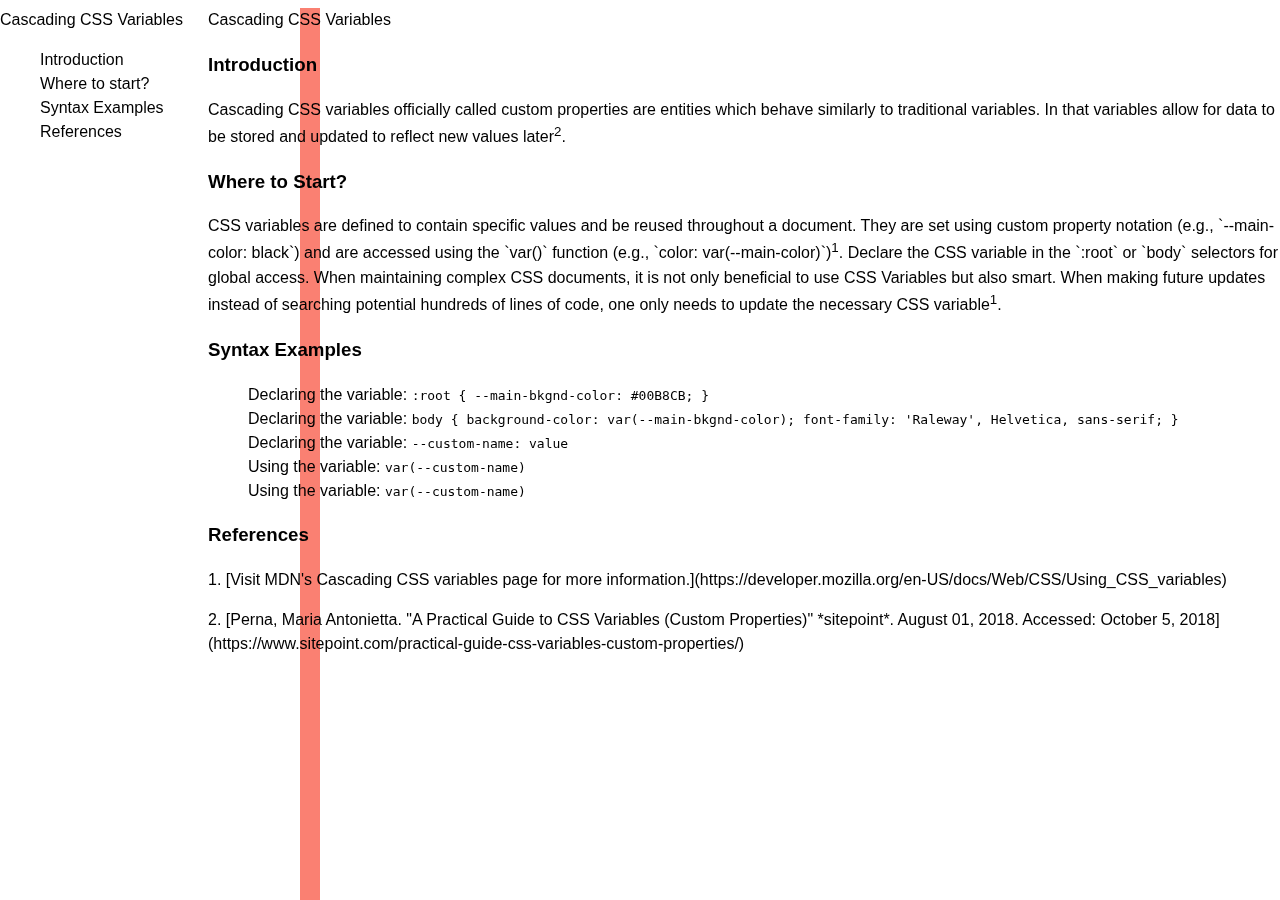
==== index.html @ 121e5ca8 "Renaming file" ====
<!DOCTYPE html>
<html lang="en">
<head>
  <meta charset="UTF-8">
  <meta name="viewport" content="width=device-width, initial-scale=1.0">
  <meta http-equiv="X-UA-Compatible" content="ie=edge">
  <link rel="stylesheet" href="./breakpoints.css">
  <title>Cascading CSS variables</title>

</head>
<body>
  <nav id="navbar">
    <div class="nav-wrapper">
      <header>Cascading CSS Variables</header>
      <ul id="menu" class="main-menu">
        <li>
          <a href="#introduction" class="nav-link">Introduction</a>
        </li>
        <li>
          <a href="#where_to_start" class="nav-link">Where to start?</a>
        </li>
        <li>
          <a href="#syntax_examples" class="nav-link">Syntax Examples</a>
        </li>
        <li><a href="#reference" class="nav-link">References</a>          
        </li>
      </ul>
    </div>
  </nav>

  <main id="main-doc" >
    <section class="main-section" id="introduction">

      <header>Cascading CSS Variables</header>

      <h3>Introduction</h3>

      <p>
        Cascading CSS variables officially called custom properties are entities which behave similarly to traditional variables. In that variables allow for data to be stored and updated to reflect new values later<sup>2</sup>.  
    
      </p>
    </section>

    <section class="main-section" id="where_to_start">
      <h3>Where to Start?</h3>
      <p>
        CSS variables are defined to contain specific values and be reused throughout a document. They are set using custom property notation (e.g., `--main-color: black`) and are accessed using the `var()` function (e.g., `color: var(--main-color)`)<sup>1</sup>. Declare the CSS variable in the `:root` or `body` selectors for global access.

        When maintaining complex CSS documents, it is not only beneficial to use CSS Variables but also smart.  When making future updates instead of searching potential hundreds of lines of code, one only needs to update the necessary CSS variable<sup>1</sup>.
      </p>
    </section>

    <section class="main-section" id="syntax_examples">
      <h3>Syntax Examples</h3>
      
      <ul>
        <li>
            Declaring the variable:
          <code>
            :root {
              --main-bkgnd-color:  #00B8CB;
            }
          </code>
        </li>
        <li>
          Declaring the variable:
          <code>
              body {
                background-color: var(--main-bkgnd-color);
                font-family: 'Raleway', Helvetica, sans-serif;
              }
          </code>
        </li>
        <li>
            Declaring the variable: 
          <code>
            --custom-name: value
          </code>
        </li>
        <li>              
          Using the variable:
          <code>
              var(--custom-name)
          </code>
        </li>
        <li>
            Using the variable:
            <code>
                var(--custom-name)
            </code>
        </li>
      </ul>
    </section>

    <section class="main-section" id="reference">

      <h3>References</h3>
      <p>
        1. [Visit MDN's Cascading CSS variables page for more information.](https://developer.mozilla.org/en-US/docs/Web/CSS/Using_CSS_variables)
      </p>
      <p>
        2. [Perna, Maria Antonietta. "A Practical Guide to CSS Variables (Custom Properties)" *sitepoint*. August 01, 2018. Accessed: October 5, 2018](https://www.sitepoint.com/practical-guide-css-variables-custom-properties/)
      </p>

    </section>

  </main>

</body>
</html>
---- breakpoints.css ----
/* CSS */

/* Page Styling */
html, body {
  font-family: 'Raleway', sans-serif;
  line-height: 1.5;
} 

/* Page Layout */

#main-doc {
  position: absolute;
  margin-left: 200px;

}

#navbar {
  position: fixed;
  min-width: 290px;
  height: 100%;
  width: 300px;
  border-right: 20px solid;
  border-color: salmon !important;
  left: 0px;

}

/* Styling */

.main-doc header {
  position: absolute;
  font-size: 43px;
  text-align: left;
  font-family: 'Lobster', cursive;
  margin: 0px;
}

#navbar a {
  text-decoration: none;
  color: black;
  list-style: none;
  /* border: 1px solid; */
}

a {
  text-decoration: none;
  color: black;

  /* border: 1px solid; */
}

li {
    /* border: 1px solid; */
    list-style: none;
    padding-right: 0px;
    position: relative;
}

#navbar ul{
  height:88%;
  overflow-y:auto;
  overflow-x:hidden;
}
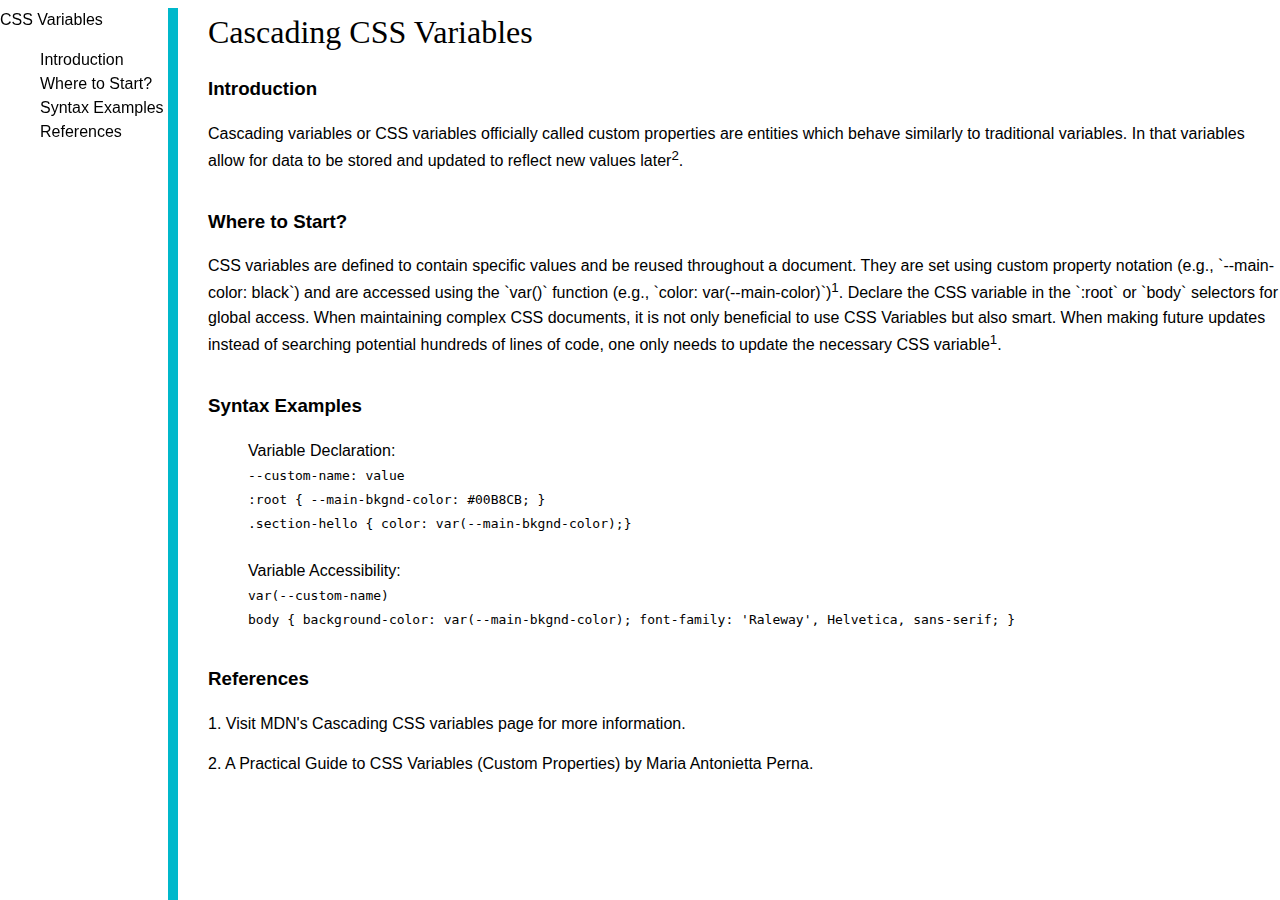
==== commit fca96084: "Updating references section and adding mobile media queries" ====
--- a/index.html
+++ b/index.html
@@ -1,110 +1,110 @@
 <!DOCTYPE html>
 <html lang="en">
-<head>
-  <meta charset="UTF-8">
-  <meta name="viewport" content="width=device-width, initial-scale=1.0">
-  <meta http-equiv="X-UA-Compatible" content="ie=edge">
-  <link rel="stylesheet" href="./breakpoints.css">
-  <title>Cascading CSS variables</title>
+	<head>
+		<meta charset="UTF-8" />
+		<meta name="viewport" content="width=device-width, initial-scale=1.0" />
+		<meta http-equiv="X-UA-Compatible" content="ie=edge" />
+		<link rel="stylesheet" href="./styles.css" />
+		<title>Cascading CSS Variables</title>
+	</head>
+	<body>
+		<nav id="navbar">
+			<div class="nav-wrapper">
+				<header>CSS Variables</header>
+				<ul id="menu" class="main-menu">
+					<li>
+						<a href="#introduction" class="nav-link">Introduction</a>
+					</li>
+					<li>
+						<a href="#where_to_start" class="nav-link">Where to Start?</a>
+					</li>
+					<li>
+						<a href="#syntax_examples" class="nav-link">Syntax Examples</a>
+					</li>
+					<li><a href="#references" class="nav-link">References</a></li>
+				</ul>
+			</div>
+		</nav>
 
-</head>
-<body>
-  <nav id="navbar">
-    <div class="nav-wrapper">
-      <header>Cascading CSS Variables</header>
-      <ul id="menu" class="main-menu">
-        <li>
-          <a href="#introduction" class="nav-link">Introduction</a>
-        </li>
-        <li>
-          <a href="#where_to_start" class="nav-link">Where to start?</a>
-        </li>
-        <li>
-          <a href="#syntax_examples" class="nav-link">Syntax Examples</a>
-        </li>
-        <li><a href="#reference" class="nav-link">References</a>          
-        </li>
-      </ul>
-    </div>
-  </nav>
+		<main class="container-main" id="main-doc">
+			<section class="main-section" id="introduction">
+				<header>Cascading CSS Variables</header>
 
-  <main id="main-doc" >
-    <section class="main-section" id="introduction">
+				<h3>Introduction</h3>
 
-      <header>Cascading CSS Variables</header>
+				<p>
+					Cascading variables or CSS variables officially called custom properties are entities which behave
+					similarly to traditional variables. In that variables allow for data to be stored and
+					updated to reflect new values later<sup>2</sup>.
+				</p>
+			</section>
 
-      <h3>Introduction</h3>
+			<section class="main-section" id="where_to_start">
+				<h3>Where to Start?</h3>
+				<p>
+					CSS variables are defined to contain specific values and be reused throughout a document.
+					They are set using custom property notation (e.g., `--main-color: black`) and are accessed
+					using the `var()` function (e.g., `color: var(--main-color)`)<sup>1</sup>. Declare the CSS
+					variable in the `:root` or `body` selectors for global access. When maintaining complex
+					CSS documents, it is not only beneficial to use CSS Variables but also smart. When making
+					future updates instead of searching potential hundreds of lines of code, one only needs to
+					update the necessary CSS variable<sup>1</sup>.
+				</p>
+			</section>
 
-      <p>
-        Cascading CSS variables officially called custom properties are entities which behave similarly to traditional variables. In that variables allow for data to be stored and updated to reflect new values later<sup>2</sup>.  
-    
-      </p>
-    </section>
+			<section class="main-section" id="syntax_examples">
+				<h3>Syntax Examples</h3>
 
-    <section class="main-section" id="where_to_start">
-      <h3>Where to Start?</h3>
-      <p>
-        CSS variables are defined to contain specific values and be reused throughout a document. They are set using custom property notation (e.g., `--main-color: black`) and are accessed using the `var()` function (e.g., `color: var(--main-color)`)<sup>1</sup>. Declare the CSS variable in the `:root` or `body` selectors for global access.
+				<ul>
+					<li>
+            Variable Declaration:
+            <li>
+              <code>
+                --custom-name: value
+              </code>
+            </li>      
+            <li>
+              <code>
+                :root {
+                  --main-bkgnd-color:  #00B8CB;
+                }
+              </code>
+            </li>
+            <li>
+              <code>
+                .section-hello { color: var(--main-bkgnd-color);}
+              </code>
+            </li>
+            <br>
+            Variable Accessibility:
+            <li>						
+              <code>
+                var(--custom-name)
+              </code>
+            </li>
+            <li>
+              <code>
+                body { 
+                  background-color: var(--main-bkgnd-color); font-family: 'Raleway', Helvetica,
+                sans-serif; }
+              </code>
+            </li>
+					</li>
+				</ul>
+			</section>
 
-        When maintaining complex CSS documents, it is not only beneficial to use CSS Variables but also smart.  When making future updates instead of searching potential hundreds of lines of code, one only needs to update the necessary CSS variable<sup>1</sup>.
-      </p>
-    </section>
-
-    <section class="main-section" id="syntax_examples">
-      <h3>Syntax Examples</h3>
-      
-      <ul>
-        <li>
-            Declaring the variable:
-          <code>
-            :root {
-              --main-bkgnd-color:  #00B8CB;
-            }
-          </code>
-        </li>
-        <li>
-          Declaring the variable:
-          <code>
-              body {
-                background-color: var(--main-bkgnd-color);
-                font-family: 'Raleway', Helvetica, sans-serif;
-              }
-          </code>
-        </li>
-        <li>
-            Declaring the variable: 
-          <code>
-            --custom-name: value
-          </code>
-        </li>
-        <li>              
-          Using the variable:
-          <code>
-              var(--custom-name)
-          </code>
-        </li>
-        <li>
-            Using the variable:
-            <code>
-                var(--custom-name)
-            </code>
-        </li>
-      </ul>
-    </section>
-
-    <section class="main-section" id="reference">
-
-      <h3>References</h3>
-      <p>
-        1. [Visit MDN's Cascading CSS variables page for more information.](https://developer.mozilla.org/en-US/docs/Web/CSS/Using_CSS_variables)
-      </p>
-      <p>
-        2. [Perna, Maria Antonietta. "A Practical Guide to CSS Variables (Custom Properties)" *sitepoint*. August 01, 2018. Accessed: October 5, 2018](https://www.sitepoint.com/practical-guide-css-variables-custom-properties/)
-      </p>
-
-    </section>
-
-  </main>
-
-</body>
+			<section class="main-section" id="references">
+				<h3>References</h3>
+				<p>
+					1. <a href="https://developer.mozilla.org/en-US/docs/Web/CSS/Using_CSS_variables" target="_blank">Visit MDN's Cascading CSS variables page for more
+            information.</a>
+				</p>
+				<p>
+					2. <a href="https://www.sitepoint.com/practical-guide-css-variables-custom-properties/" target="_blank" alt="A sitepoint article published on August 01, 2018. Accessed: October 5,
+					2018">A Practical Guide to CSS Variables (Custom Properties) by Maria Antonietta Perna.</a>
+					
+				</p>
+			</section>
+		</main>
+	</body>
 </html>
--- a/styles.css
+++ b/styles.css
@@ -0,0 +1,81 @@
+/* CSS */
+
+/*! Overall Styling */
+html,
+body {
+	font-family: 'Raleway', sans-serif;
+	line-height: 1.5;
+}
+
+a {
+	text-decoration: none;
+	color: black;
+}
+
+li {
+	list-style: none;
+	padding-right: 0px;
+	position: relative;
+}
+
+.container-main {
+	display: flex;
+	flex-direction: column;
+	/* max-width: 100vw !important; */
+}
+
+/*! Page Layout */
+
+#main-doc {
+	position: absolute;
+	margin-left: 200px;
+}
+
+#main-doc header {
+	font-size: 2rem;
+	text-align: left;
+	font-family: 'Lobster', cursive;
+}
+
+/*! NavBar */
+
+#navbar {
+	position: fixed;
+	height: 100%;
+	border-right: solid 10px #00b8cb;
+	/* border-right: 20px solid;
+  border-color: salmon !important; */
+	left: 0px;
+}
+
+.nav-wrapper {
+	margin-right: 0.25rem;
+}
+
+#navbar ul {
+	height: 88%;
+	overflow-y: auto;
+	overflow-x: hidden;
+}
+
+#navbar a {
+	text-decoration: none;
+	color: black;
+	list-style: none;
+}
+
+/* Media Queries */
+
+@media screen and (max-width: 1205px) {
+	.container-main {
+		max-width: 55vw !important;
+		margin-left: 9.5rem !important;
+		/* margin-right: 3rem !important; */
+	}
+	#references {
+		max-width: 55vw !important;
+	}
+	#menu {
+		padding-left: 0.5rem;
+	}
+}
